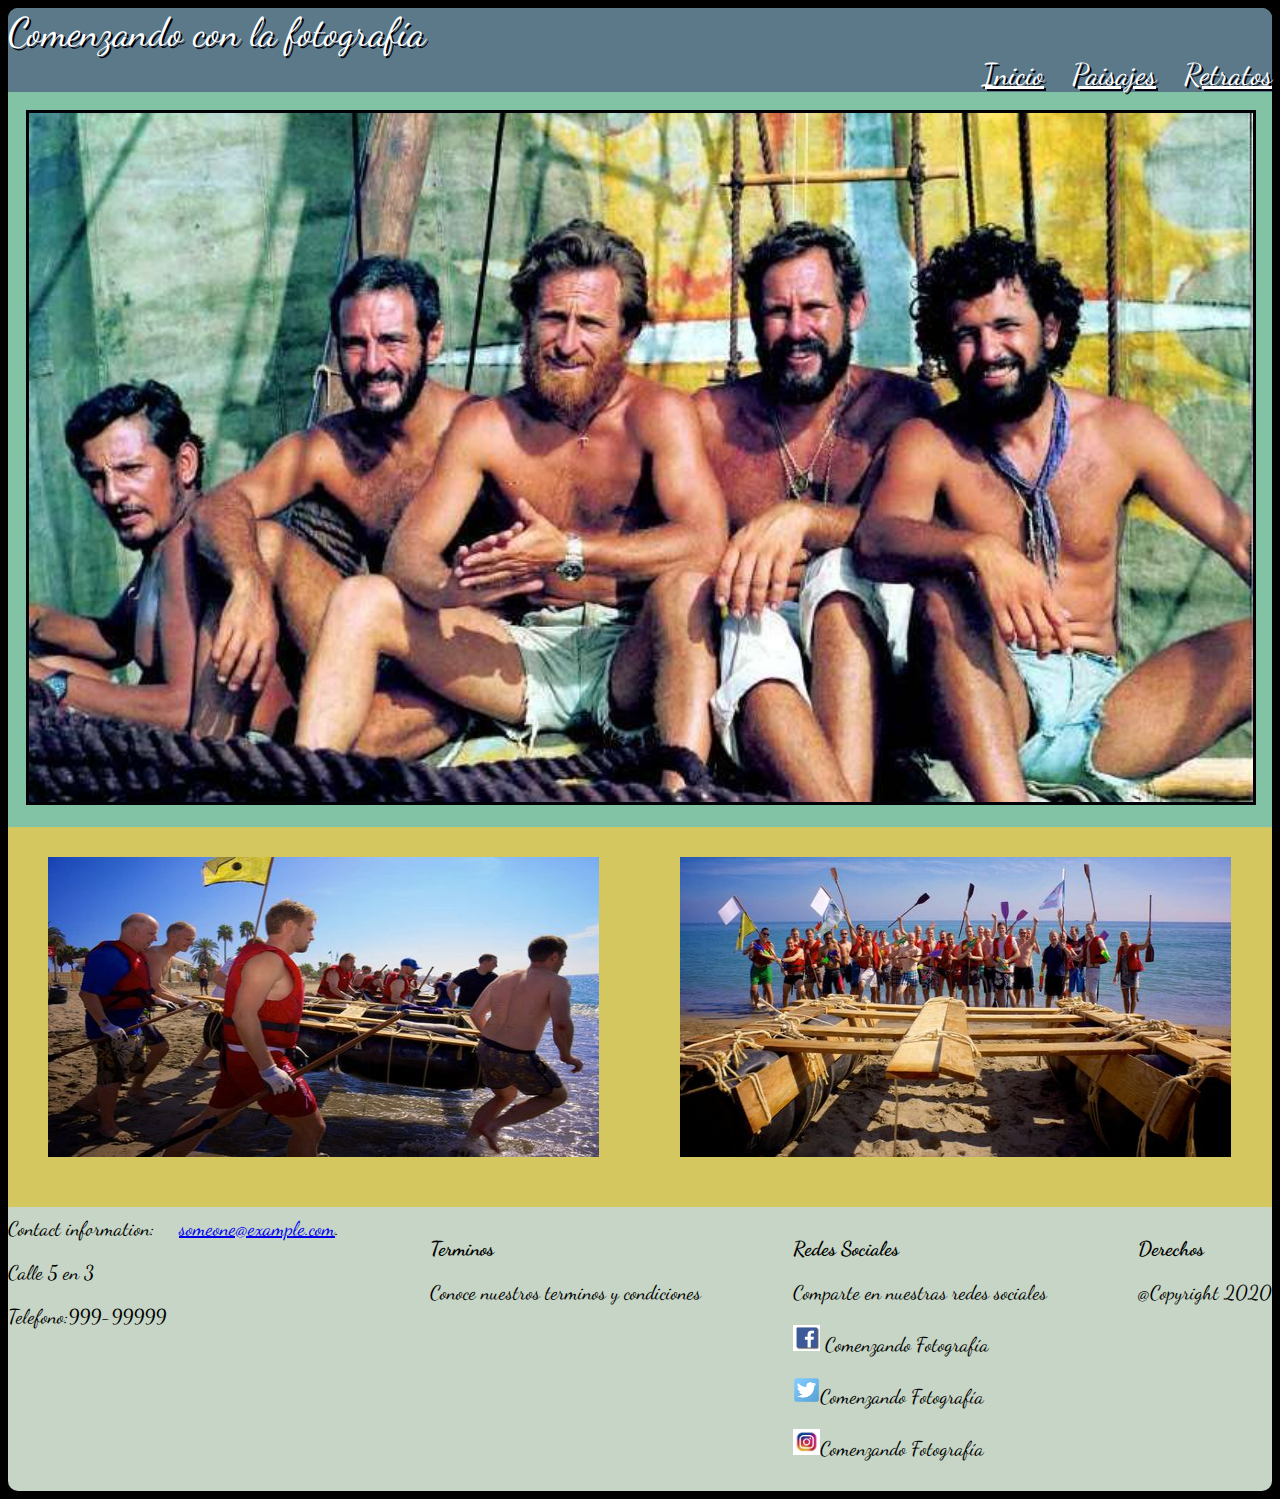
==== index.html @ 8e1cbd2a "Initial commit" ====
<!DOCTYPE html PUBLIC "-//W3C//DTD XHTML 1.0 Transitional//EN" "http://www.w3.org/TR/xhtml1/DTD/xhtml1-transitional.dtd"> 
<html xmlns="http://www.w3.org/1999/xhtml"> 
    <head> 
        <meta http-equiv="Content-Type" content="text/html; charset=utf-8"/> 
        <meta name="viewport" content="width=device-width, initial-scale=1.0"> 
        <title>Documento sin título</title>         
        <link rel="stylesheet" type="text/css" href="style.css"> 
        <link href="https://fonts.googleapis.com/css?family=Kalam" rel="stylesheet"> 
    </head>     
    <body> 
        <header> 
            <div class="encabezado">Comenzando con la fotografía</div>             
            <div class="menu"> 
                <a href="index.html" style="color:white;">Inicio</a> 
                <a href="paisajes.html" style="color:white;">Paisajes</a> 
                <a href="retratos.html" style="color:white;">Retratos</a> 
            </div>             
        </header>         
        <section>
            <br>
            <br> 
        </section>         
        <section class="sec1"> 
            <img src="img/atlantis.JPG" alt="" style="width: 100%; height:80%" class="sombra"> 
        </section>         
    <section class="padre" align="center"> 
            <div class="container">
                <a href="retratos.html">
                    <img src="img/balsa2.jpeg" width="90%" height="300px"  margin-left:30px class="img89"/>
                    
                    <a href="paisajes.html">
                        <img src="img/balsa1.jpeg" width="90%" height="300px"  margin-left:"100px" class="img88"/>
              </a>
            </div>             
        </section>         
    <footer class="pie"> 
    <div class="flex-container">Contact information: <a href="mailto:someone@example.com">someone@example.com</a>.</p>
		  <p>Calle 5 en 3</p>
		  <p>Telefono:999-99999</p></div>
    <div class="flex-container"><p><strong>Terminos</strong></p>
	  <p>Conoce nuestros terminos y condiciones</p></div>
    <div class="flex-container"><p><strong>Redes Sociales</strong></p>
			<p> Comparte en nuestras redes sociales</p>
		<p><img src="icons/facebook.jpg" alt="" width="27" height="26"> Comenzando Fotografía</p>
		<p><img src="icons/Twitter-icon.png" alt="" width="27" height="26">Comenzando Fotografía</p>
		<p><img src="icons/instagram.jpg" alt="" width="27" height="26">Comenzando Fotografía</p></div>
    <div class="flex-container"> <p><strong>Derechos</strong></p>
		<p>@Copyright 2020</p></div>
  </footer>
    </body>     
</html>
---- style.css ----
@charset "utf-8";
/* CSS Document */
@import url('https://fonts.googleapis.com/css?family=Kalam');
@import url('https://fonts.googleapis.com/css?family=Dancing+Script'); 

a{ 
align-self:center;
margin-left:20px;
margin-bottom:20px; 
}


.encabezado { 
background-color: #5b7989; 
border-top-left-radius: 10px; 
border-top-right-radius: 10px; 	
font-family: 'Dancing Script', cursive;
font-size: 40px; 
color: white; 
text-shadow: 2px 2px #02010a;	
} 

.menu{
	color: #FFFFFF;
	font-family: 'Dancing Script', cursive;
	font-size: 30px;
	color: #FF0000;
	background-color: #5b7989;
	width: 100%;
	float: right;
	text-align: right; 
	text-shadow: 2px 2px #02010a;
 
}


html{ 
background-color: black;
}


header { 
	background-color: #5b7989; 
	width: auto;
	border-radius: 10px; 
} 


.sec1 { 

background-color: #82c3a6; 
padding-top: 20px;
padding-right: 20px;
padding-bottom: 20px;
padding-left: 20px;	
box-shadow: 2px 2px 5px #02010a;	

} 


.sombra {
display:block;
position:relative;
top: -2px; /* Desfasamos la imagen hacia arriba */
left:-2px; /*Desfasamos la imagen hacia la izquierda */
padding:2px;
background:#02010a; /*Definimos un color de fondo */
border:1px solid;

}

.padre{
	display: flex;
	flex-direction: row;
	align-content: flex-start;
	background-color: #d5c75f; 
	padding-top: 10px; 
	padding-bottom: 10px; 
	
}

.pie {
	background-color: #C6d5c5; 
	border-bottom-left-radius: 10px; 
	border-bottom-right-radius: 10px; 
	font-family: 'Dancing Script', cursive;
	font-size: 20px;
	color: black;
	display: flex;
	flex-direction: row;
	justify-content: space-between;
	padding-top: 10px; 
	padding-bottom: 10px; 
	}

.img88 {
   -webkit-transition: -webkit-transform .8s ease-in-out;
          transition:         transform .8s ease-in-out;
		  display: flex;
  		  flex-flow: row;
		 align-self:center;
padding-top: 20px;
padding-right: 20px;
padding-bottom: 20px;
padding-left: 20px;	

}
.img88:hover {
  -webkit-transform: rotate(10deg);
          transform: rotate(10deg);
}

.img89 {
  transition: transform 0.5s linear;
  display: flex;
 flex-flow: row;
 
 align-self:center;
padding-top: 20px;
padding-right: 20px;
padding-bottom: 20px;
padding-left: 20px;	

}

.img89:hover { 
  transform: translateX(-20px);
  transform: translateY(-5px);
    
}



html {
    animation-duration: 3s;
    animation-name: slidein;
}
 
@keyframes slidein {
    from {
        margin-top: 150%;
        
    }
 
    to {
        margin-top: -5%;
        margin-top: -0%;
    }
	 -webkit-animation: slide 0.1s forwards;
    
}


/* Blur */
.hover07{
	-webkit-filter: blur(3px);
	filter: blur(3px);
	-webkit-transition: .3s ease-in-out;
	transition: .3s ease-in-out;
}
.hover07:hover{
	-webkit-filter: blur(0);
	filter: blur(0);
}


/* Gray Scale */
.hover08{
	-webkit-filter: grayscale(100%);
	filter: grayscale(100%);
	-webkit-transition: .3s ease-in-out;
	transition: .3s ease-in-out;
}
.hover08:hover{
	-webkit-filter: grayscale(0);
	filter: grayscale(0);
}

/* Sepia */
.hover09{
	-webkit-filter: sepia(100%);
	filter: sepia(100%);
	-webkit-transition: .3s ease-in-out;
	transition: .3s ease-in-out;
}
.hover09:hover{
	-webkit-filter: sepia(0);
	filter: sepia(0);
}

.container {
  /* Por defecto en modo fila, uno al lado del otro */
  display: flex;
  flex-flow: row;
  align-self:center;
}

.container2 {
  /* Por defecto en modo fila, uno al lado del otro */
  display: flex;
  flex-flow: row;
  align-self:center;
}

#sep {
   
	flex-direction: column;
    -webkit-flex-direction: column;
}


.ancho { 
width: 300px;
height:300px;
float:right; 
}

@media (max-width: 650px) {
  .container {
    /* si es muy angosta, uno debajo del otro */
    flex-flow: column;
  }
  
  .contenedor{
		background-color:#CCC;
		width:100%;
		height:100px;
        display: flex;
        flex-flow: row;
	}


#content {
  width: 200px;
  height: 200px;
  border: 1px solid #c3c3c3;
  display: -webkit-flex;
  -webkit-flex-direction: column-reverse;
  display: flex;
  flex-direction: column-reverse;
}

.box {
  width: 50px;
  height: 50px;
}

#content1 {
  width: 200px;
  height: 200px;
  border: 1px solid #c3c3c3;
  display: -webkit-flex;
  -webkit-flex-direction: row-reverse;
  display: flex;
  flex-direction: row-reverse;
}

.flex-container {
  display: flex;
  flex-direction: column;
  background-color: DodgerBlue;
}

.flex-container > div {
  background-color: #f1f1f1;
  width: 100px;
  margin: 10px;
  text-align: center;
  line-height: 75px;
  font-size: 30px;
}
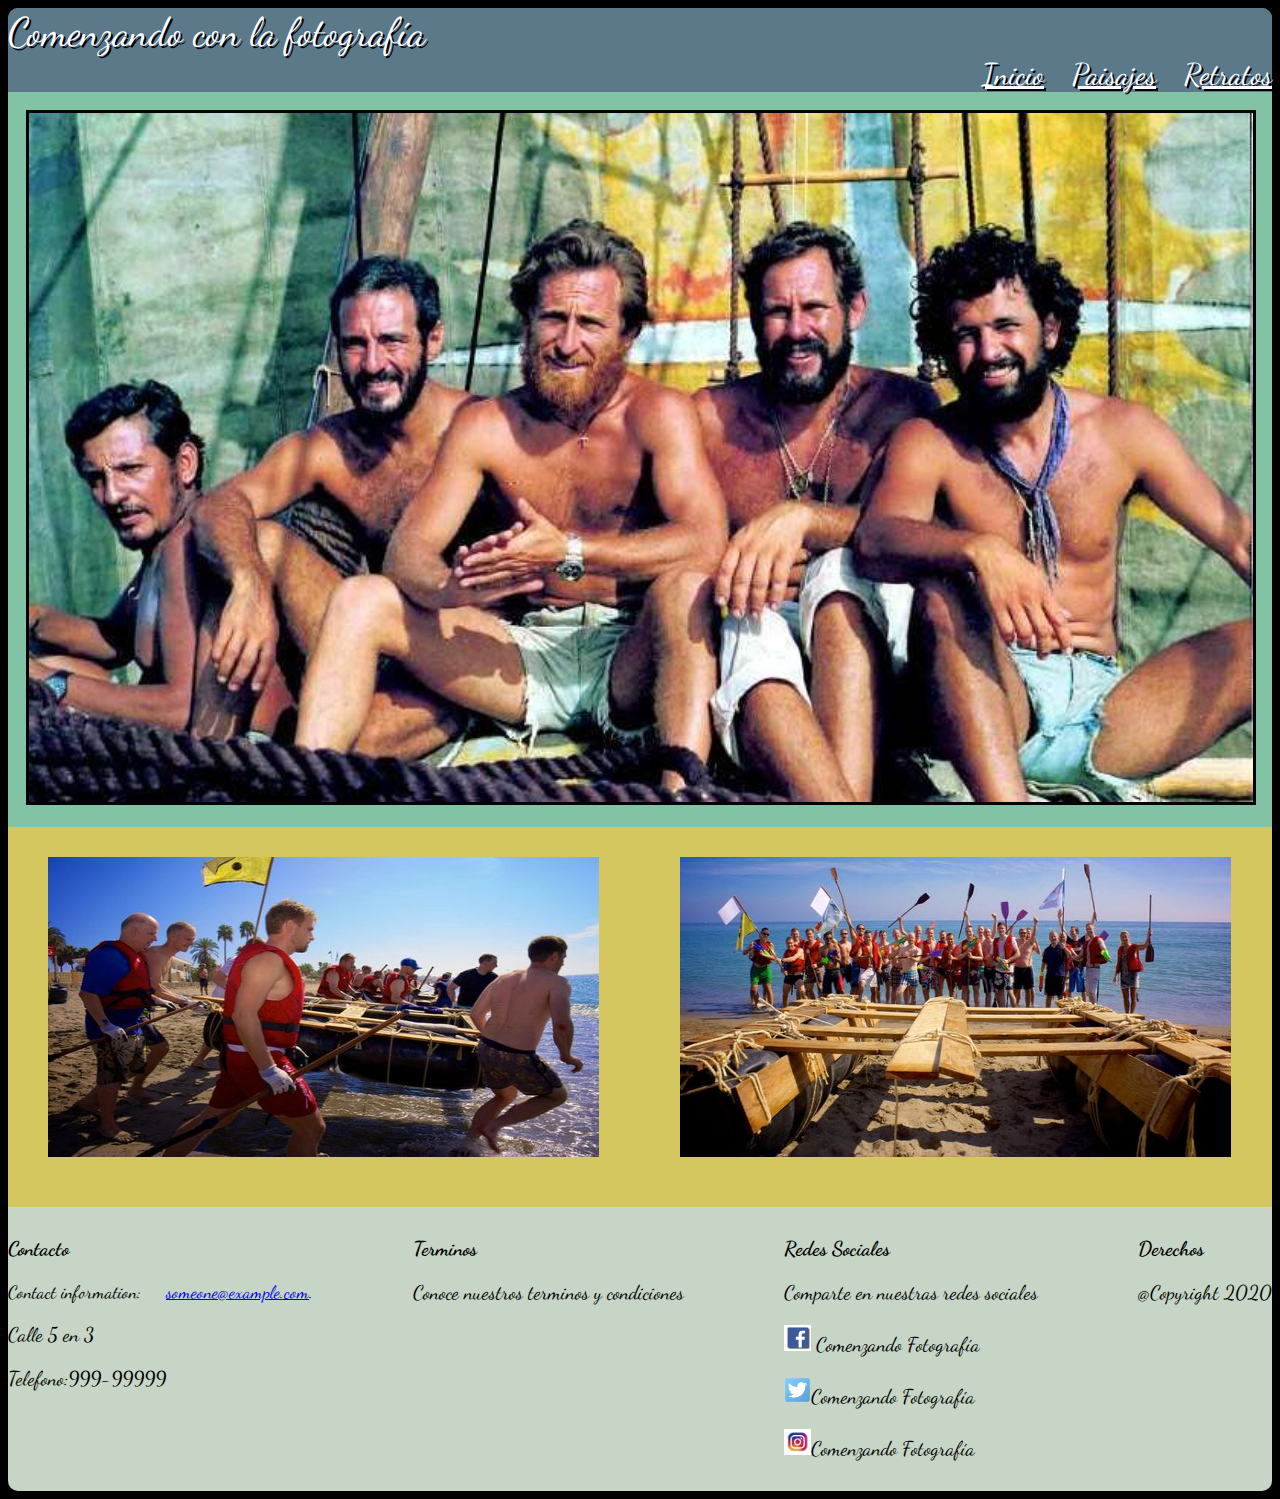
==== commit 04109039: "Update index.html" ====
--- a/index.html
+++ b/index.html
@@ -34,7 +34,8 @@
             </div>             
         </section>         
     <footer class="pie"> 
-    <div class="flex-container">Contact information: <a href="mailto:someone@example.com">someone@example.com</a>.</p>
+    <div class="flex-container"><p><strong>Contacto</strong></p>
+	      <p style="font-size: 18px">Contact information: <a href="mailto:someone@example.com">someone@example.com</a>.</p>
 		  <p>Calle 5 en 3</p>
 		  <p>Telefono:999-99999</p></div>
     <div class="flex-container"><p><strong>Terminos</strong></p>
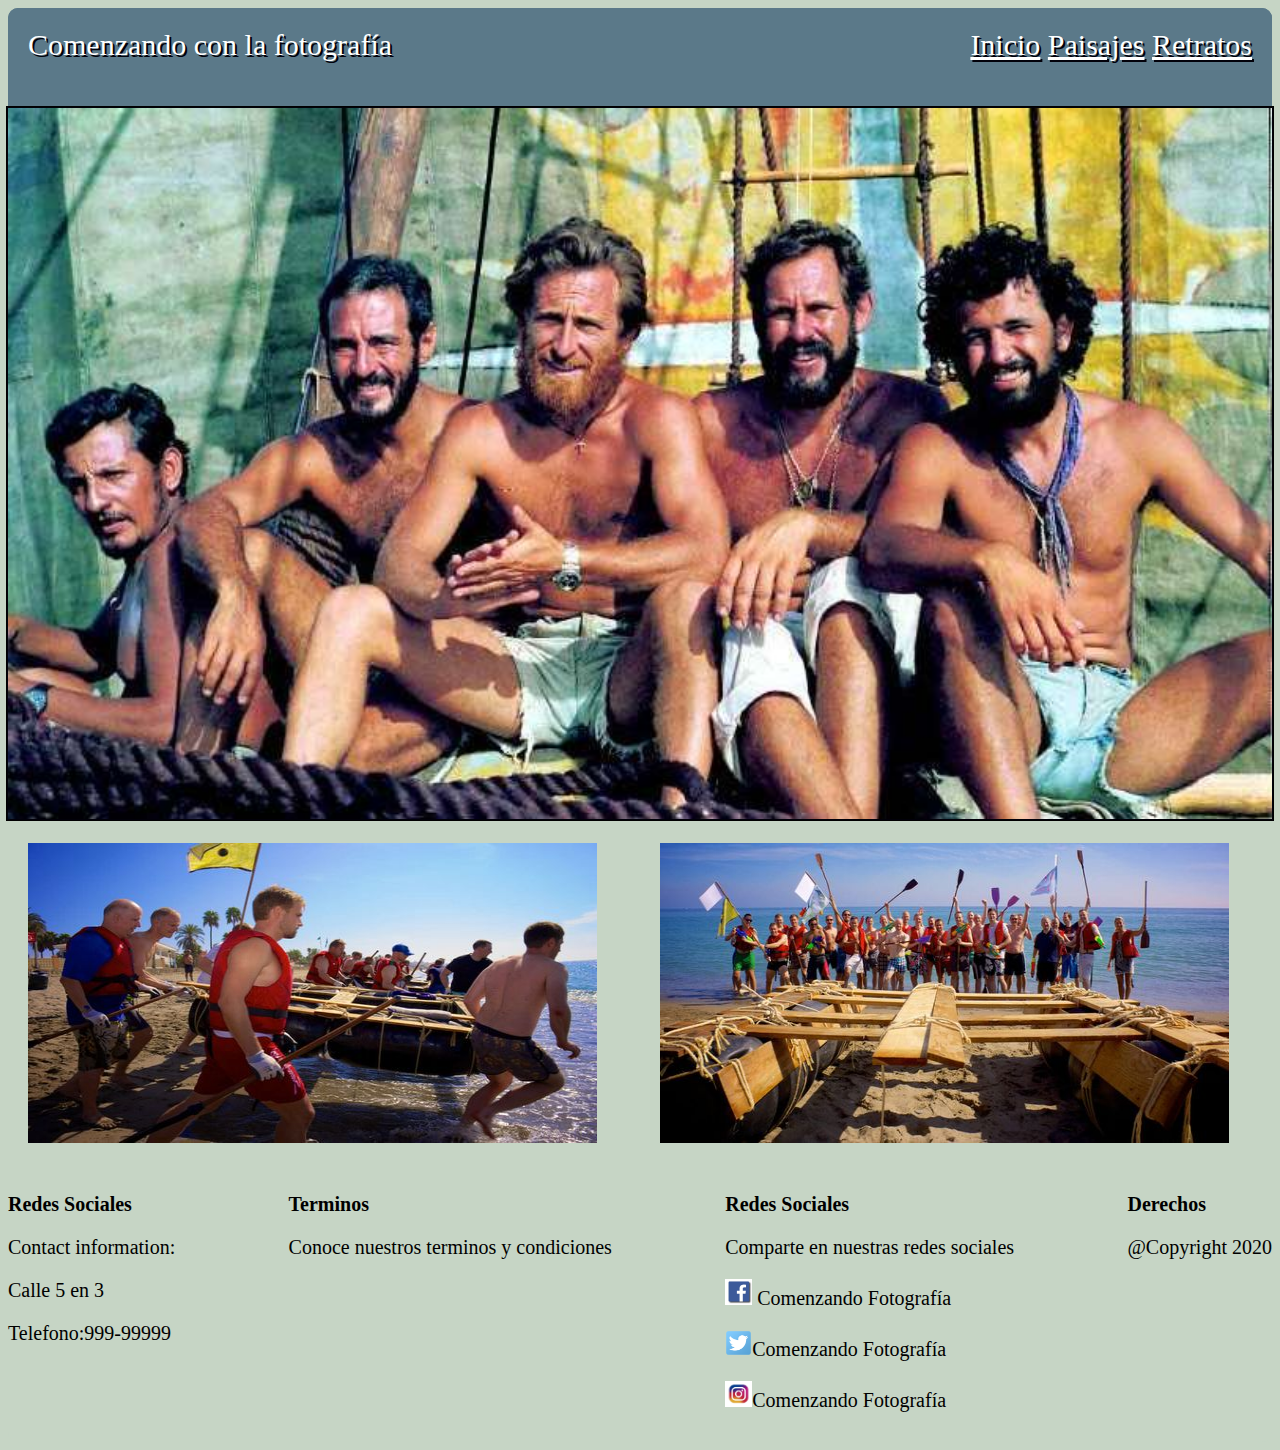
==== commit 39b167c1: "Update 24-02-19" ====
--- a/index.html
+++ b/index.html
@@ -9,22 +9,22 @@
     </head>     
     <body> 
         <header> 
-            <div class="encabezado">Comenzando con la fotografía</div>             
-            <div class="menu"> 
-                <a href="index.html" style="color:white;">Inicio</a> 
-                <a href="paisajes.html" style="color:white;">Paisajes</a> 
-                <a href="retratos.html" style="color:white;">Retratos</a> 
-            </div>             
-        </header>         
-        <section>
-            <br>
-            <br> 
-        </section>         
-        <section class="sec1"> 
-            <img src="img/atlantis.JPG" alt="" style="width: 100%; height:80%" class="sombra"> 
-        </section>         
-    <section class="padre" align="center"> 
-            <div class="container">
+           
+            <div class="flex-container">
+            			<div style="width:800px;">Comenzando con la fotografía</div>             
+                            <div style="width:800px; text-align:right"> 
+                                <a href="index.html" style="color:white;">Inicio</a> 
+                                <a href="paisajes.html" style="color:white;">Paisajes</a> 
+                                <a href="retratos.html" style="color:white;">Retratos</a> 
+                           </div>  
+          </div>           
+        </header>
+<div class="contenido"> 
+    <img src="img/atlantis.JPG" alt="" style="width: 100%; height:20%" class="sombra"> 
+  </div>         
+    <section style="background-color:"> 
+     
+         <div class="container">
                 <a href="retratos.html">
                     <img src="img/balsa2.jpeg" width="90%" height="300px"  margin-left:30px class="img89"/>
                     
@@ -33,20 +33,32 @@
               </a>
             </div>             
         </section>         
-    <footer class="pie"> 
-    <div class="flex-container"><p><strong>Contacto</strong></p>
-	      <p style="font-size: 18px">Contact information: <a href="mailto:someone@example.com">someone@example.com</a>.</p>
+    
+    
+    
+    
+      <footer class="pie"> 
+      
+    
+            <div class="flex-container-pie"> 
+           <p> <strong>Redes Sociales</strong></p>
+	      <p>Contact information:</p>
 		  <p>Calle 5 en 3</p>
 		  <p>Telefono:999-99999</p></div>
-    <div class="flex-container"><p><strong>Terminos</strong></p>
-	  <p>Conoce nuestros terminos y condiciones</p></div>
-    <div class="flex-container"><p><strong>Redes Sociales</strong></p>
-			<p> Comparte en nuestras redes sociales</p>
-		<p><img src="icons/facebook.jpg" alt="" width="27" height="26"> Comenzando Fotografía</p>
-		<p><img src="icons/Twitter-icon.png" alt="" width="27" height="26">Comenzando Fotografía</p>
-		<p><img src="icons/instagram.jpg" alt="" width="27" height="26">Comenzando Fotografía</p></div>
-    <div class="flex-container"> <p><strong>Derechos</strong></p>
-		<p>@Copyright 2020</p></div>
-  </footer>
+                  
+            <div class="flex-container-pie"><p><strong>Terminos</strong></p>
+              <p>Conoce nuestros terminos y condiciones</p></div>
+              
+            <div class="flex-container-pie"><p><strong>Redes Sociales</strong></p>
+                    <p> Comparte en nuestras redes sociales</p>
+                <p><img src="icons/facebook.jpg" alt="" width="27" height="26"> Comenzando Fotografía</p>
+                <p><img src="icons/Twitter-icon.png" alt="" width="27" height="26">Comenzando Fotografía</p>
+                <p><img src="icons/instagram.jpg" alt="" width="27" height="26">Comenzando Fotografía</p></div>
+            
+            <div class="flex-container-pie"> <p><strong>Derechos</strong></p>
+                <p>@Copyright 2020</p></div>
+
+      
+</footer>
     </body>     
 </html>--- a/style.css
+++ b/style.css
@@ -1,24 +1,28 @@
 @charset "utf-8";
 /* CSS Document */
-@import url('https://fonts.googleapis.com/css?family=Kalam');
+
+
+@media only screen and (min-width: 900px) {
+	@import url('https://fonts.googleapis.com/css?family=Kalam');
 @import url('https://fonts.googleapis.com/css?family=Dancing+Script'); 
-
-a{ 
-align-self:center;
-margin-left:20px;
-margin-bottom:20px; 
-}
-
-
-.encabezado { 
-background-color: #5b7989; 
-border-top-left-radius: 10px; 
-border-top-right-radius: 10px; 	
-font-family: 'Dancing Script', cursive;
-font-size: 40px; 
-color: white; 
-text-shadow: 2px 2px #02010a;	
-} 
+	.flex-container {
+    display: flex;
+    background-color: #5b7989; 
+	border-top-left-radius: 10px; 
+	border-top-right-radius: 10px; 	
+	height:100px;
+	space-between:column; 
+}
+
+.flex-container > div {
+  margin: 10px;
+  padding: 10px;
+  font-size: 30px; 
+  color: white; 
+  font-family: 'Dancing Script', cursive;
+  text-shadow: 2px 2px #02010a;	
+  
+}
 
 .menu{
 	color: #FFFFFF;
@@ -26,12 +30,100 @@
 	font-size: 30px;
 	color: #FF0000;
 	background-color: #5b7989;
-	width: 100%;
-	float: right;
+	loat: right;
 	text-align: right; 
 	text-shadow: 2px 2px #02010a;
- 
-}
+	/* flexbox setup */
+      display: -webkit-flex;
+      -webkit-flex-direction: row;
+      display: flex;
+      flex-direction: row;
+ 
+}
+
+
+.flex-container-sec {
+    display: flex;
+    background-color: #d5c75f; 
+	
+}
+
+.flex-container-sec > div {
+  margin: 10px;
+  padding: 10px;
+  flex-direction:row;	
+   
+}
+
+	
+ .contenido { 
+} 
+.contenido > div { 
+	width:900px; 
+}
+}
+
+@media (min-width: 320px) and (max-width: 480px) {
+	.flex-container {
+    display: flex;
+    background-color: #5b7989; 
+	border-top-left-radius: 10px; 
+	border-top-right-radius: 10px; 	
+	height:100px;
+	space-between:column; 
+}
+
+.flex-container > div {
+  margin: 10px;
+  padding: 10px;
+  font-size: 30px; 
+  color: white; 
+  font-family: 'Dancing Script', cursive;
+  text-shadow: 2px 2px #02010a;	
+  
+}
+
+.menu{
+	color: #FFFFFF;
+	font-family: 'Dancing Script', cursive;
+	font-size: 30px;
+	color: #FF0000;
+	background-color: #5b7989;
+	loat: right;
+	text-align: right; 
+	text-shadow: 2px 2px #02010a;
+	/* flexbox setup */
+      display: -webkit-flex;
+      -webkit-flex-direction: row;
+      display: flex;
+      flex-direction: row;
+ 
+}
+
+
+.flex-container-sec {
+    display: flex;
+    background-color: #d5c75f; 
+	
+}
+
+.flex-container-sec > div {
+  margin: 10px;
+  padding: 10px;
+  flex-direction:row;	
+   
+}
+
+  .contenido { 
+} 
+.contenido > div { 
+	width:900px; 
+}
+  
+  
+}
+
+
 
 
 html{ 
@@ -63,7 +155,7 @@
 position:relative;
 top: -2px; /* Desfasamos la imagen hacia arriba */
 left:-2px; /*Desfasamos la imagen hacia la izquierda */
-padding:2px;
+padding:1px;
 background:#02010a; /*Definimos un color de fondo */
 border:1px solid;
 
@@ -131,9 +223,11 @@
 
 
 
+
 html {
-    animation-duration: 3s;
-    animation-name: slidein;
+	animation-duration: 3s;
+	animation-name: slidein;
+	background-color: #C6D5C5;
 }
  
 @keyframes slidein {
@@ -159,7 +253,7 @@
 	transition: .3s ease-in-out;
 }
 .hover07:hover{
-	-webkit-filter: blur(0);
+	-webkit-filter: blur(10px);
 	filter: blur(0);
 }
 
@@ -172,7 +266,7 @@
 	transition: .3s ease-in-out;
 }
 .hover08:hover{
-	-webkit-filter: grayscale(0);
+	-webkit-filter: grayscale(100%);
 	filter: grayscale(0);
 }
 
@@ -184,8 +278,8 @@
 	transition: .3s ease-in-out;
 }
 .hover09:hover{
-	-webkit-filter: sepia(0);
-	filter: sepia(0);
+	-webkit-filter: sepia(90%);
+	filter: sepia(90%);
 }
 
 .container {
@@ -255,17 +349,27 @@
   flex-direction: row-reverse;
 }
 
-.flex-container {
-  display: flex;
+
+.flex-container-pie {
+  display:flex;
   flex-direction: column;
-  background-color: DodgerBlue;
-}
-
-.flex-container > div {
-  background-color: #f1f1f1;
+   background-color:#C6d5c5;
+ 
+}
+   
+
+.flex-container-pie > div {
+ 
   width: 100px;
-  margin: 10px;
-  text-align: center;
+   text-align: center;
   line-height: 75px;
   font-size: 30px;
-}+  flex-direction:column;
+}
+
+
+
+.pie{
+flex-direction: column;
+background-color:#C6d5c5;
+}
